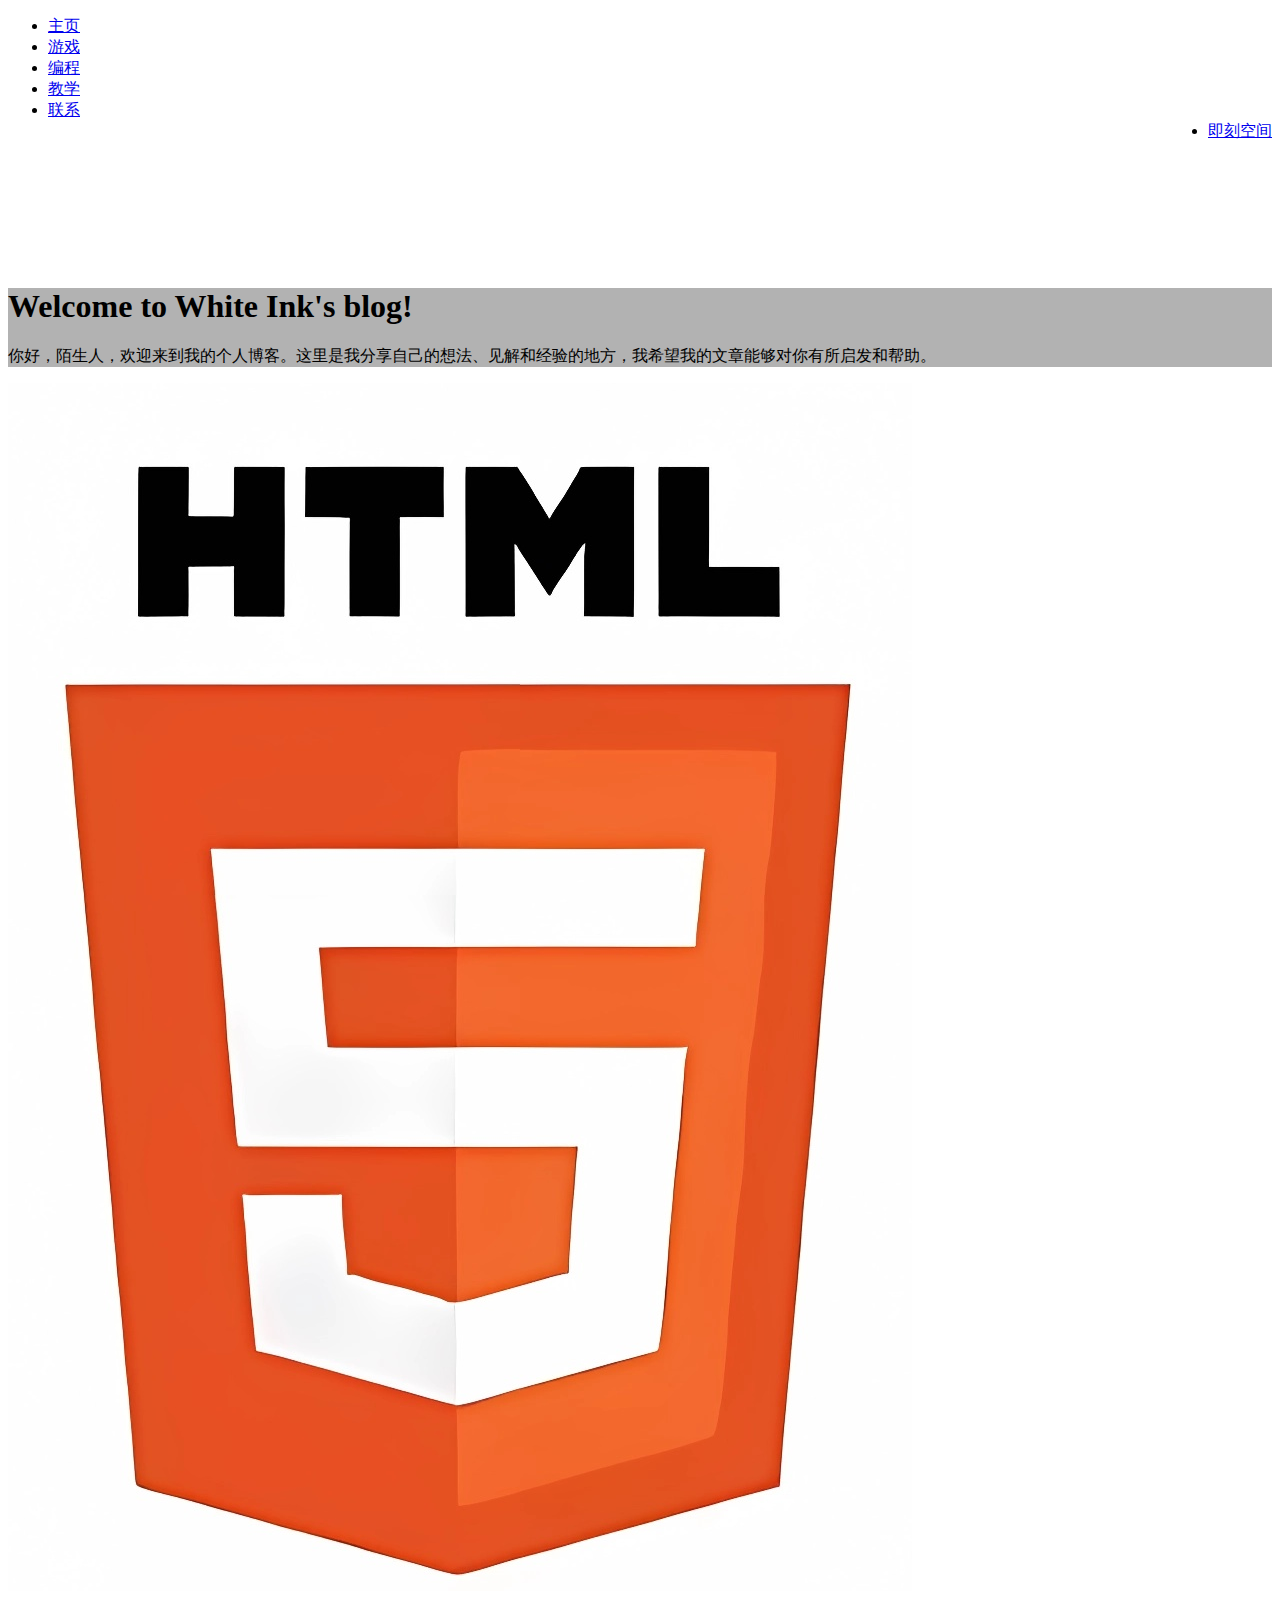
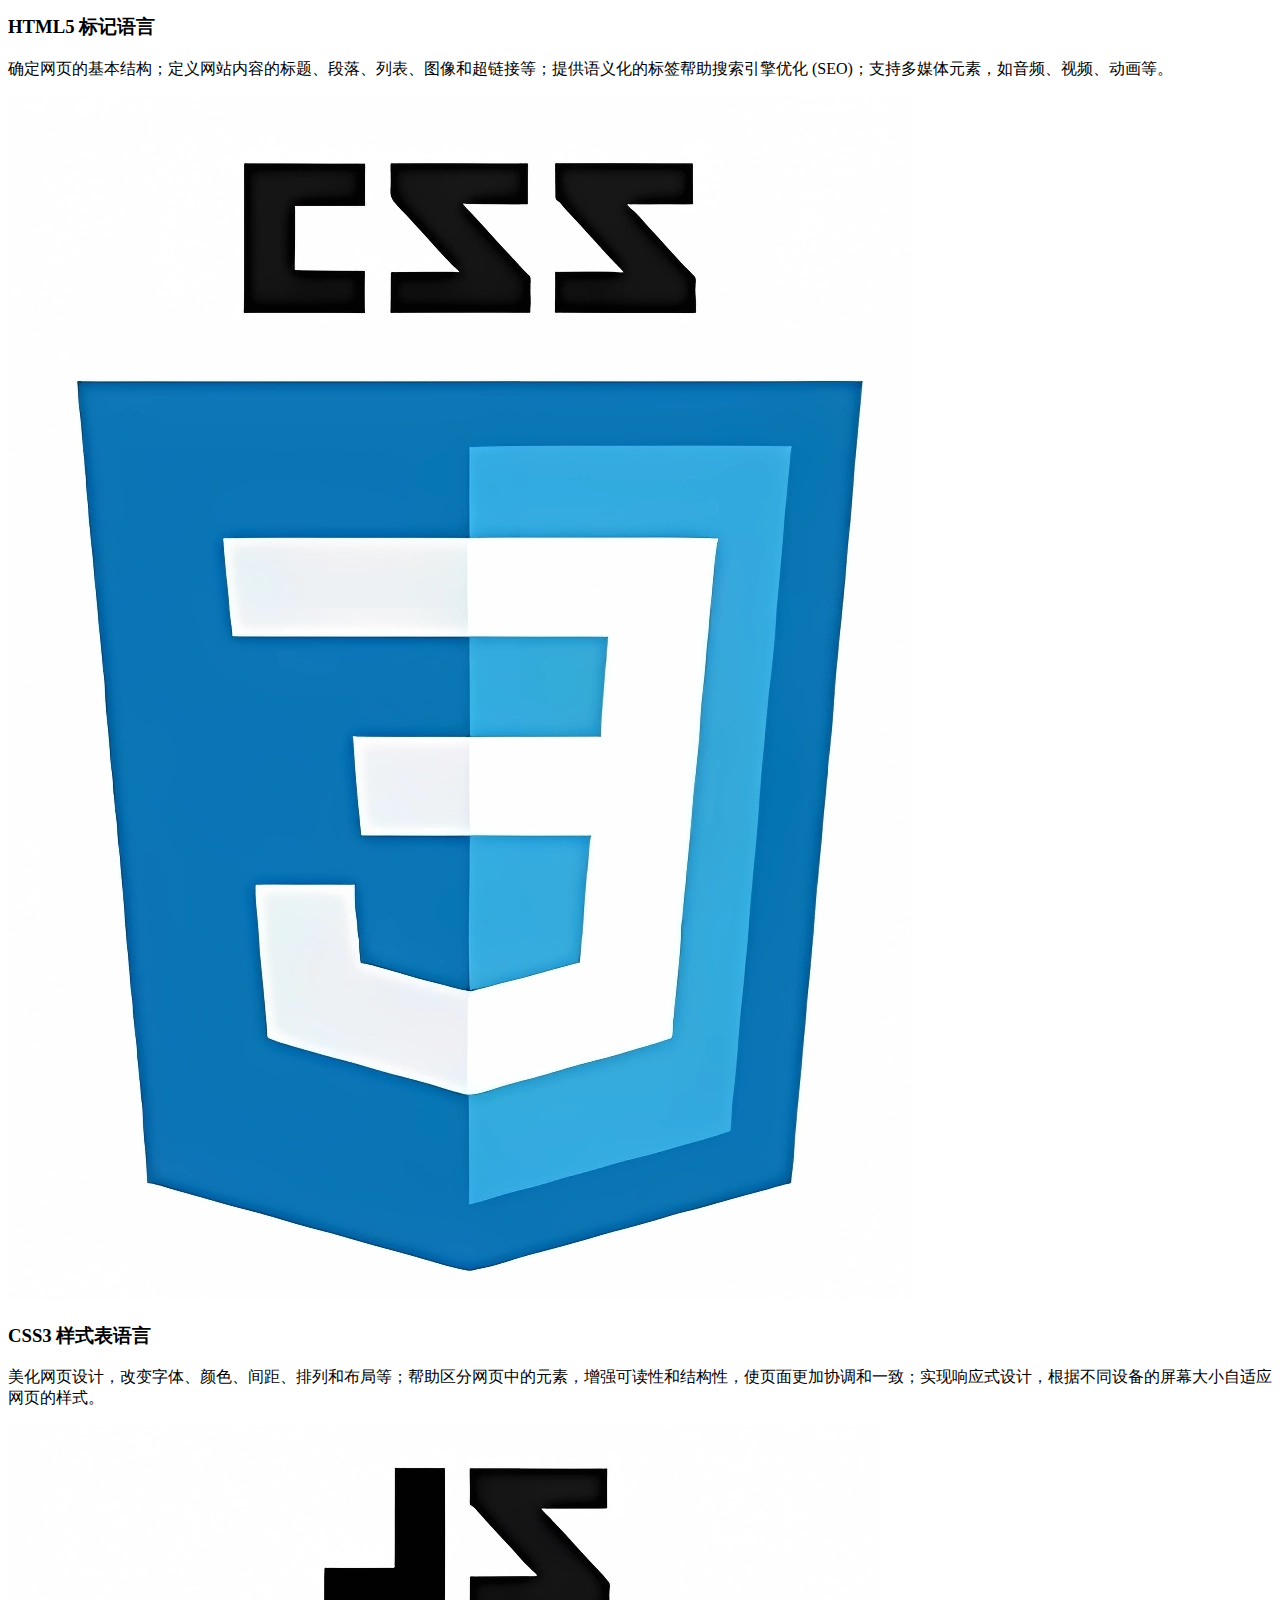
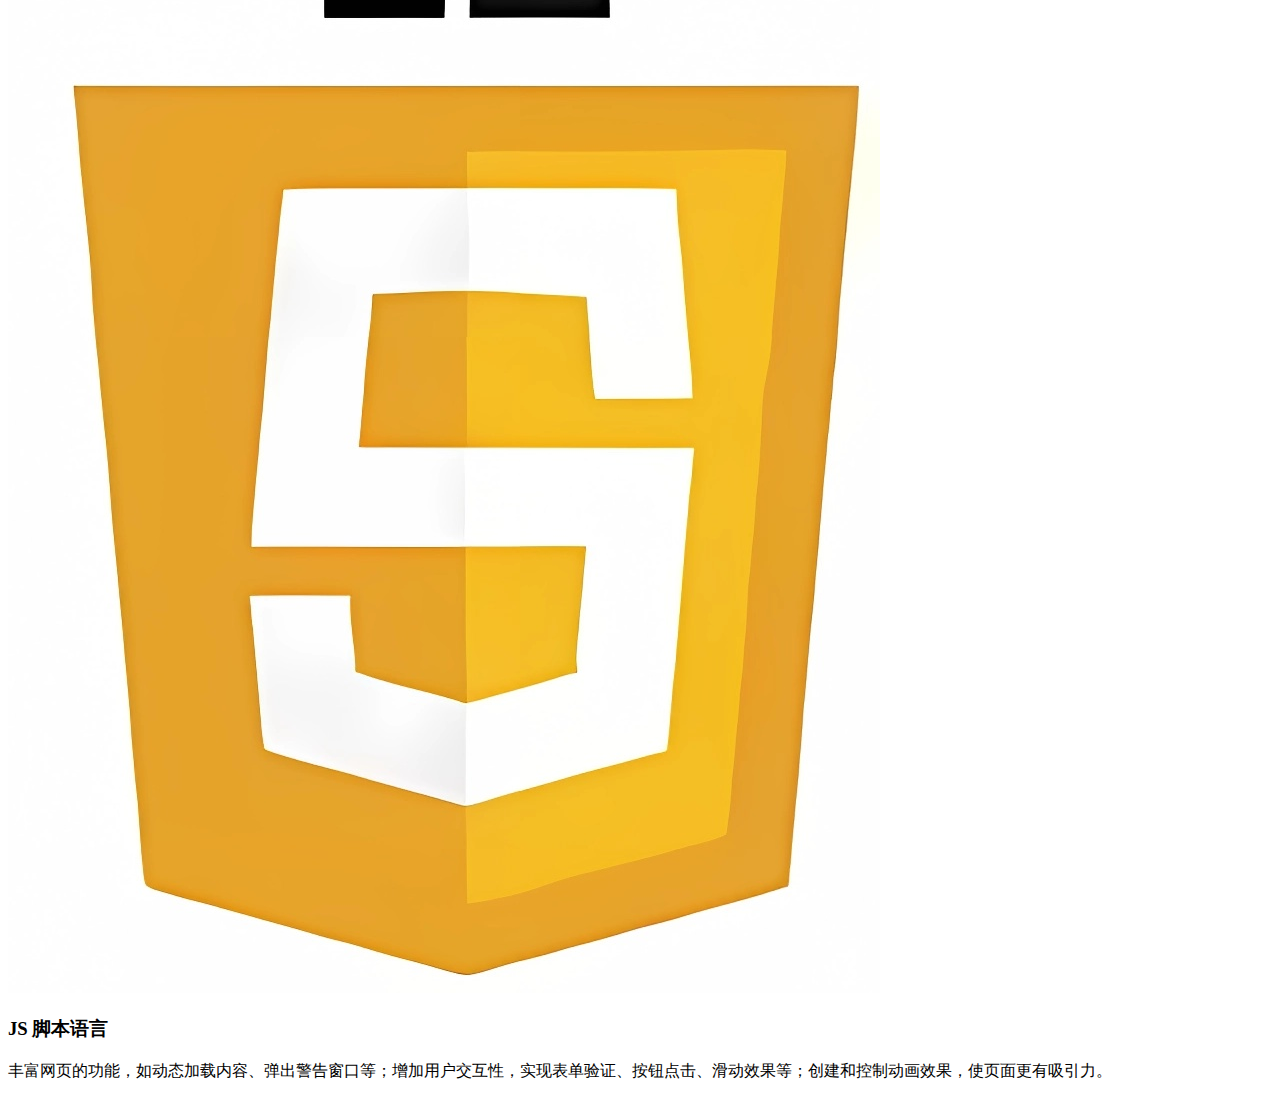
==== index.html @ d9c7d892 "Update index.html" ====
<!DOCTYPE html>
<html lang="zh">
<head>
<meta name="description" content="白墨汁的个人网站">
<meta name="keywords" content="星辰如梦,岁月如歌,白墨汁,凌墨白泽">
<meta name="author" content="白墨汁-即刻空间">
<meta charset="UTF-8">
<title>白墨汁-主页</title>
<link rel="shortcut icon" href="images/favicon.ico" />
<link rel="stylesheet" href="css/main.css">
<link rel="stylesheet" href="css/home.css">
<script src="js/main.js" type="text/javascript"></script>  
</head>
<body>
 <div class="loaderbg">
  <div class="spinner">
    <div class="double rect1"></div>
    <div class="double rect2"></div>
    <div class="double rect3"></div>
    <div class="double rect4"></div>
    <div class="double rect5"></div>
  </div>
</div>     
<script src="https://myhkw.cn/api/player/1686839993116" id="myhk" key="1686839993116" m="1"></script>
<ul style="z-index:1;">
<li><a class="active" href="https://WhiteInkStar.github.io/public">主页</a></li>
<li><a href="https://WhiteIkStar.github.io/public/game">游戏</a></li>
<li><a href="#code">编程</a></li>
<li><a href="#learning">教学</a></li>
<li><a href="#comunicate">联系</a></li>
<li style="float:right"><a class="active" href="https://WhiteInkStar.github.io/public/space">即刻空间</a></li>
</ul>
<div class="mengban"><p style="text-align:center;font-size:50px;color:white;">横屏浏览效果更佳</p></div>
<div class="neirong">
<section id="showcase">
<div class="container">
<div style="background-color:rgba(0,0,0,.3);"> <h1>Welcome to White Ink's blog!</h1>
<p>你好，陌生人，欢迎来到我的个人博客。这里是我分享自己的想法、见解和经验的地方，我希望我的文章能够对你有所启发和帮助。</p>
</div></div>
</section>
<section id="boxes">
<div class="container">
<div class="box">
<img src="images/home-01.jpg">
<h3>HTML5 标记语言</h3>
<p>确定网页的基本结构；定义网站内容的标题、段落、列表、图像和超链接等；提供语义化的标签帮助搜索引擎优化 (SEO)；支持多媒体元素，如音频、视频、动画等。</p>
</div>
<div class="box">
<img src="images/home-02.jpg">
<h3>CSS3 样式表语言</h3>
<p>美化网页设计，改变字体、颜色、间距、排列和布局等；帮助区分网页中的元素，增强可读性和结构性，使页面更加协调和一致；实现响应式设计，根据不同设备的屏幕大小自适应网页的样式。</p>
</div>
<div class="box">
<img src="images/home-03.jpg">
<h3>JS 脚本语言</h3>
<p>丰富网页的功能，如动态加载内容、弹出警告窗口等；增加用户交互性，实现表单验证、按钮点击、滑动效果等；创建和控制动画效果，使页面更有吸引力。
</p>
</div>
</div>
</section>
</div>
 <noscript>
  <style>
    .loaderbg {
      display: none;
    }
  </style>
</noscript>
<!--end-->
<!--script-->
<script type="text/javascript">
  //页面加载完成之后隐藏loading
  /*$(window).load(function () {
    $(".loaderbg").hide();
  });*/
  //设置页面加载3秒之后隐藏loading
  $(function () {
    setTimeout(function () {
      $(".loaderbg").hide();
    }, 2000);
  })
</script>
 
</body>
</html>
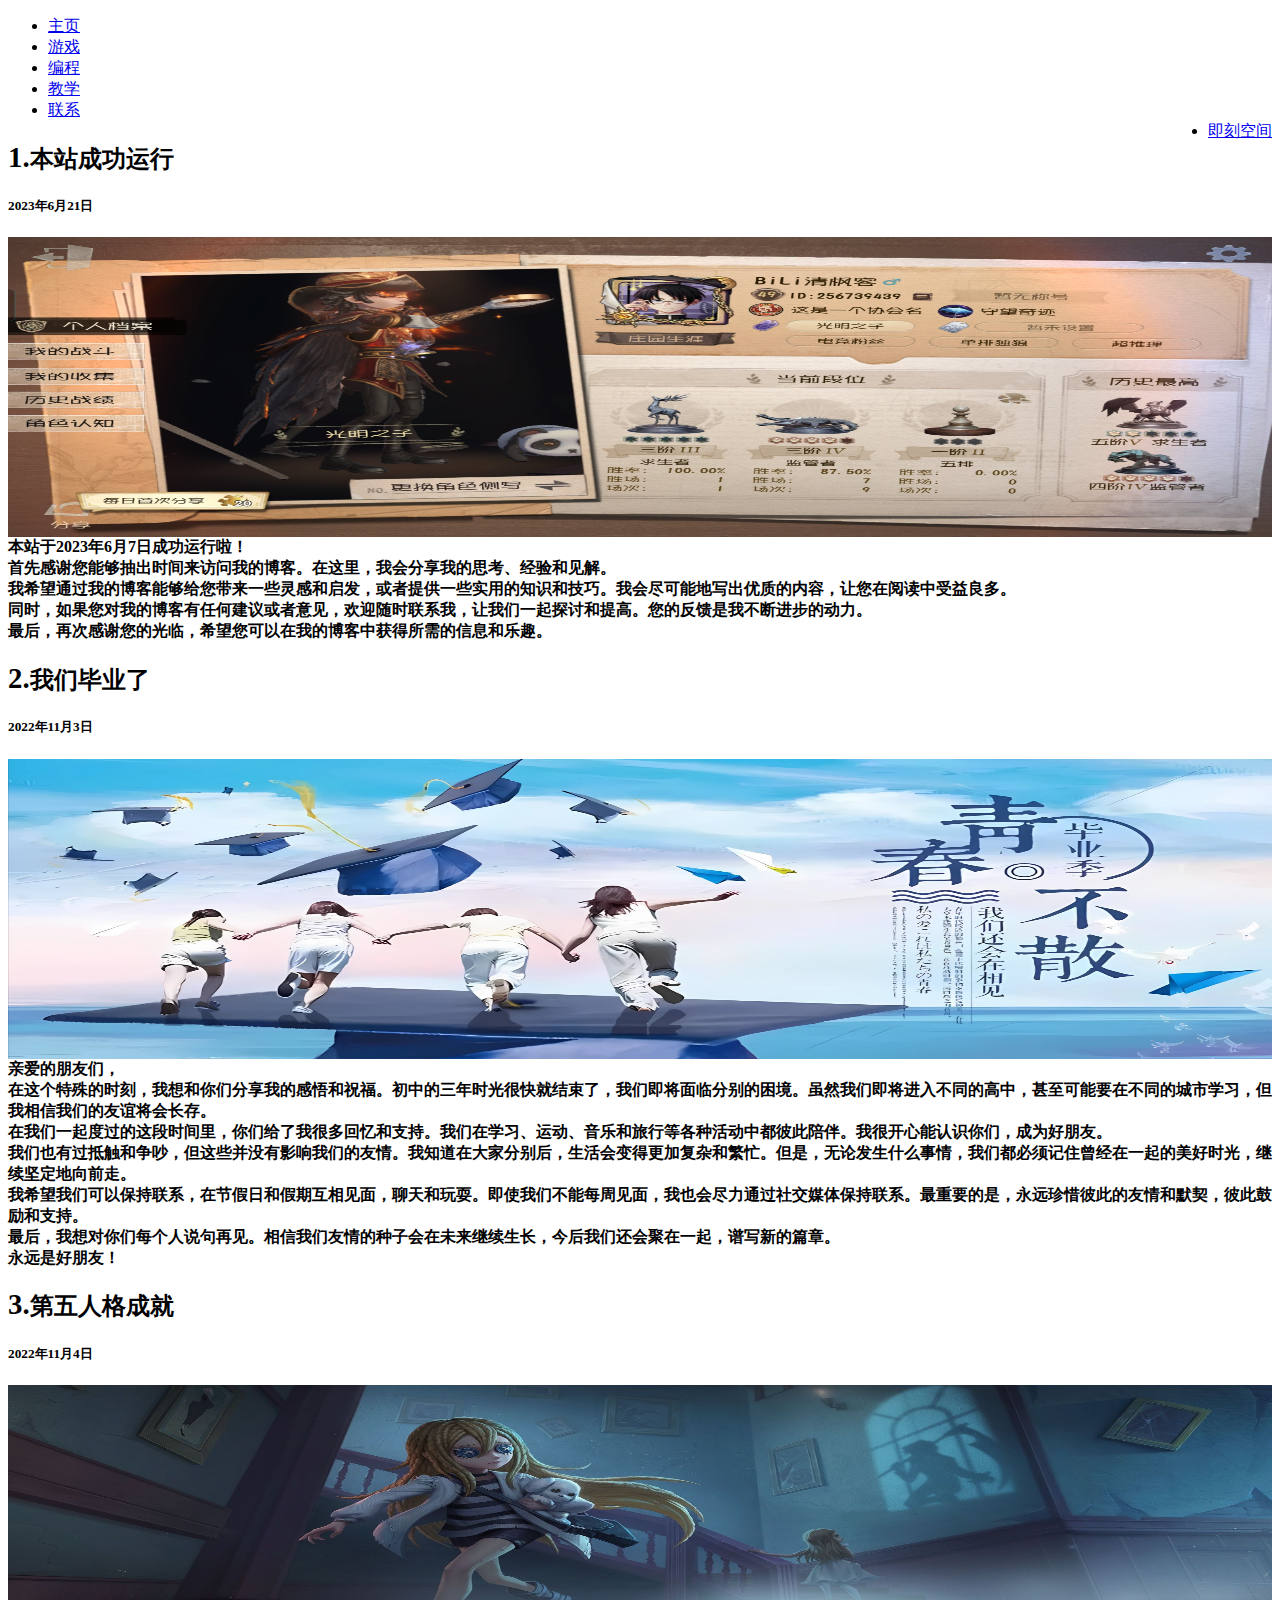
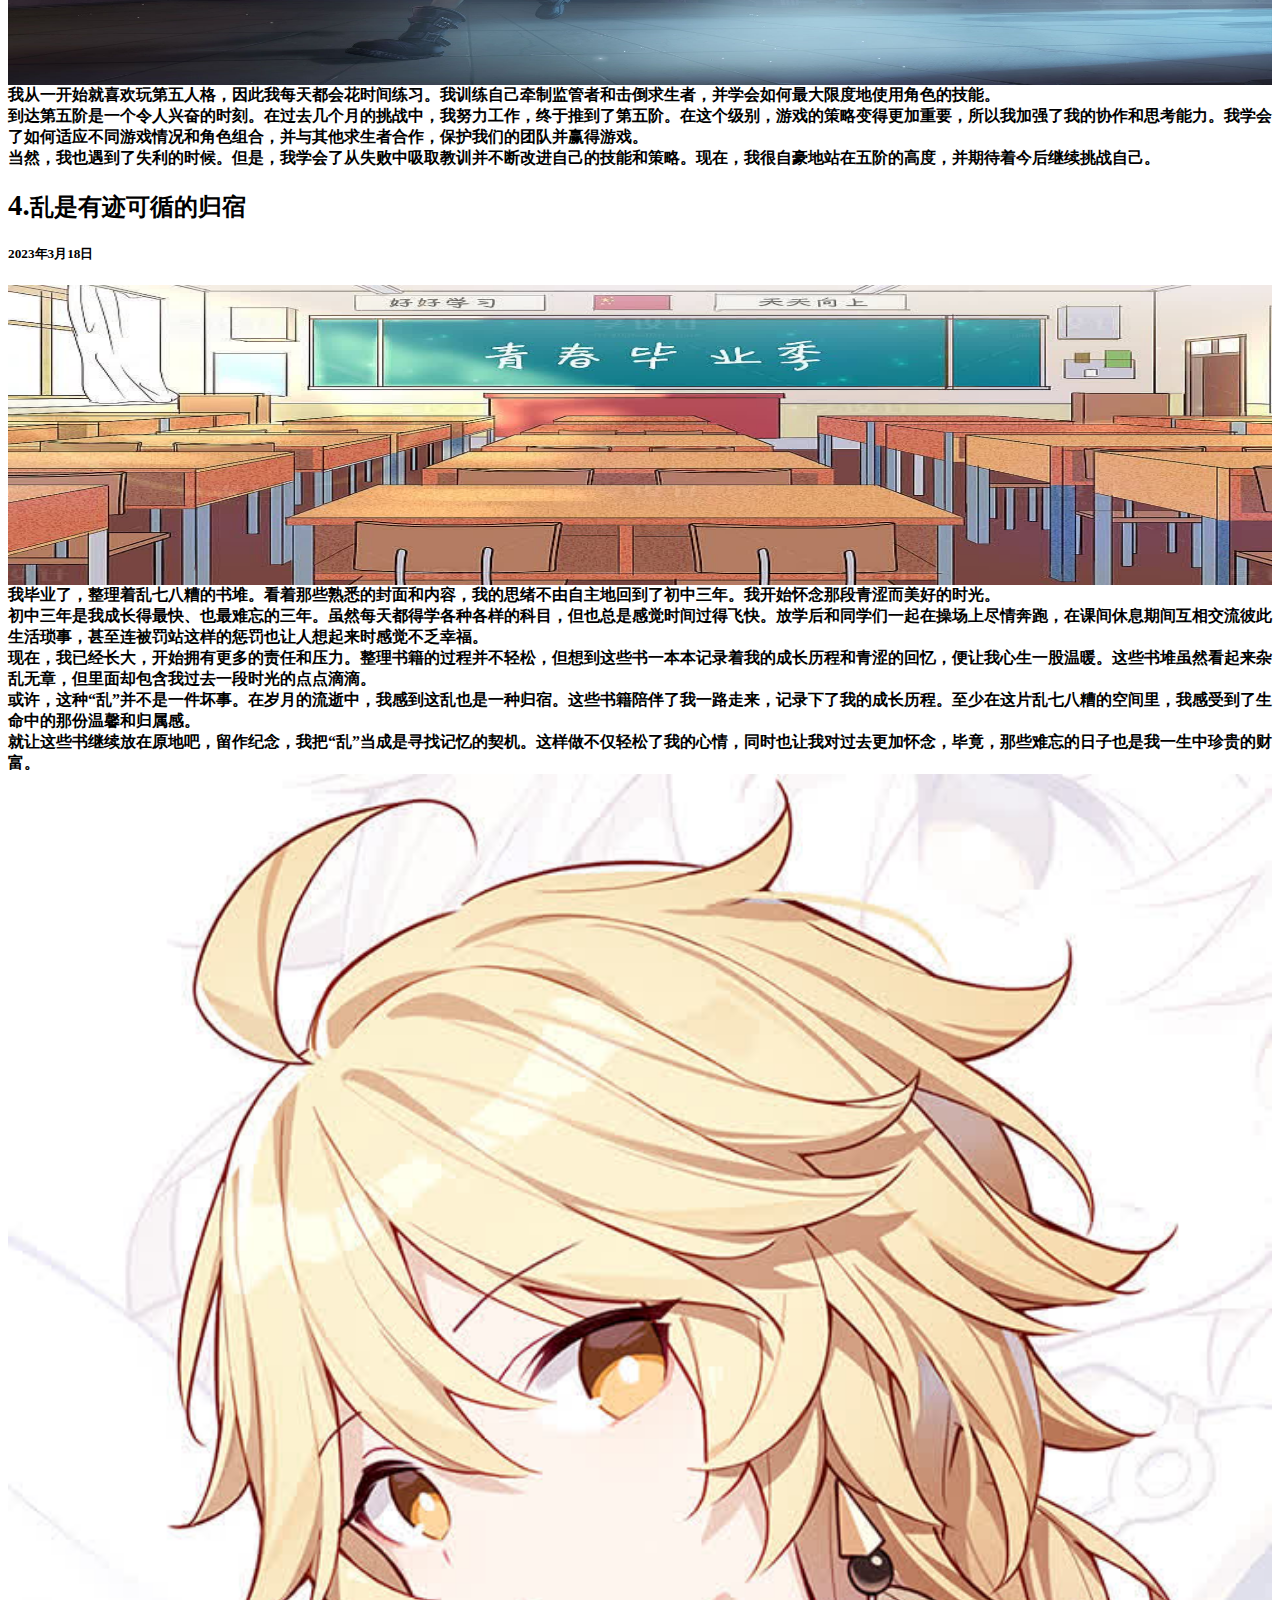
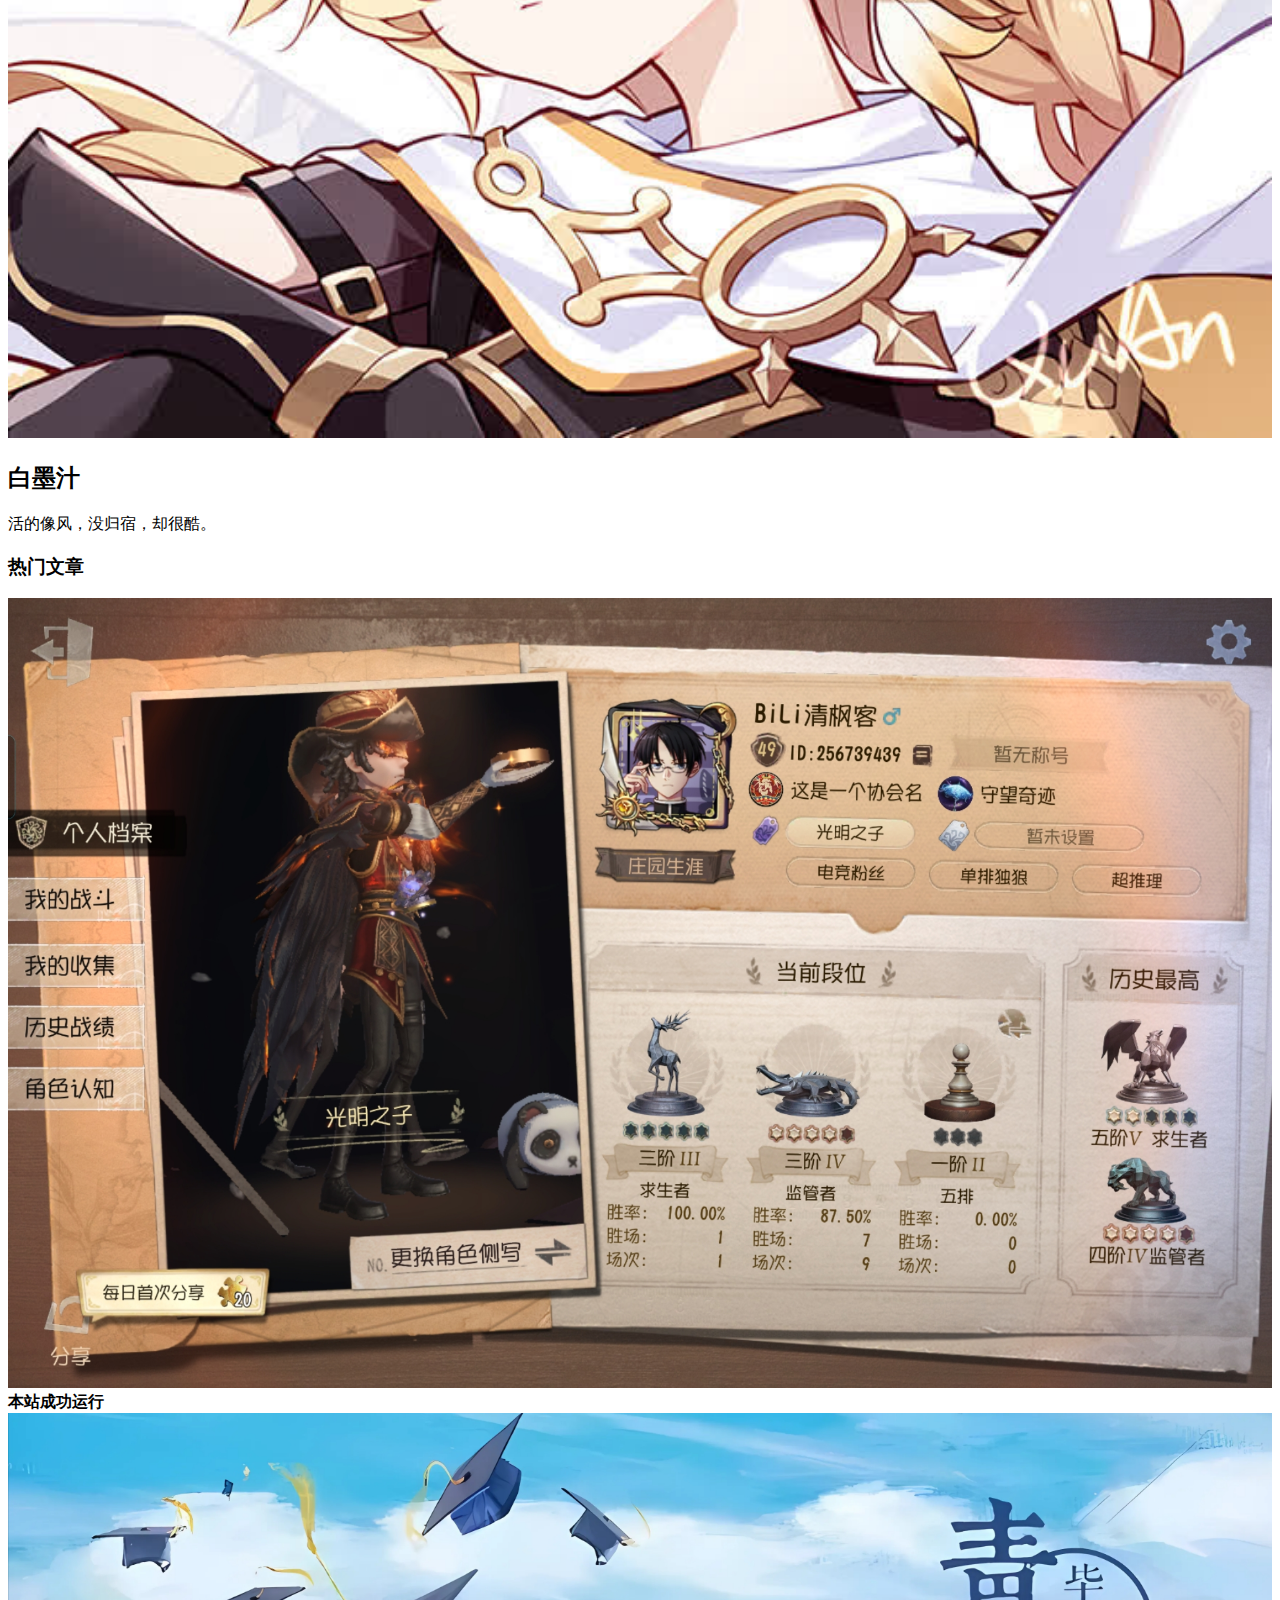
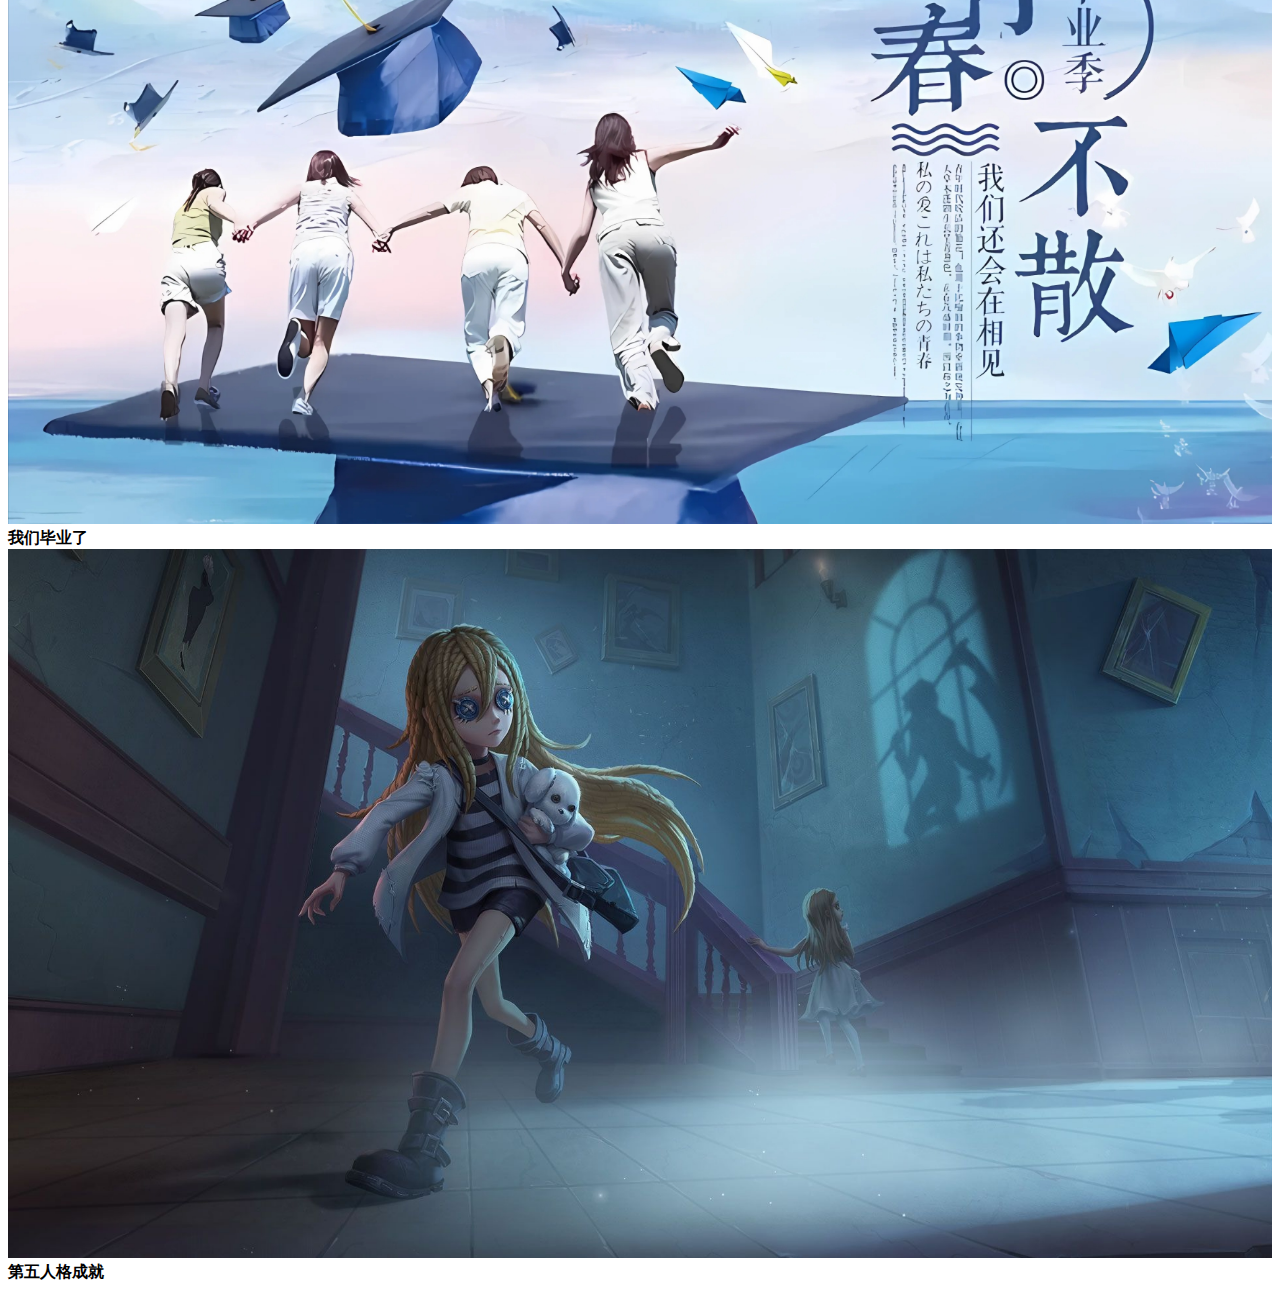
==== commit edb70e77: "Rename space.html to index.html" ====
--- a/index.html
+++ b/index.html
@@ -5,14 +5,14 @@
 <meta name="keywords" content="星辰如梦,岁月如歌,白墨汁,凌墨白泽">
 <meta name="author" content="白墨汁-即刻空间">
 <meta charset="UTF-8">
-<title>白墨汁-主页</title>
+<title>白墨汁-即刻空间</title>
 <link rel="shortcut icon" href="images/favicon.ico" />
 <link rel="stylesheet" href="css/main.css">
-<link rel="stylesheet" href="css/home.css">
+<link rel="stylesheet" href="css/space.css">
 <script src="js/main.js" type="text/javascript"></script>  
 </head>
 <body>
- <div class="loaderbg">
+<div class="loaderbg">
   <div class="spinner">
     <div class="double rect1"></div>
     <div class="double rect2"></div>
@@ -20,46 +20,67 @@
     <div class="double rect4"></div>
     <div class="double rect5"></div>
   </div>
-</div>     
-<script src="https://myhkw.cn/api/player/1686839993116" id="myhk" key="1686839993116" m="1"></script>
+</div>      
 <ul style="z-index:1;">
-<li><a class="active" href="https://WhiteInkStar.github.io/public">主页</a></li>
-<li><a href="https://WhiteIkStar.github.io/public/game">游戏</a></li>
+<li><a href="https://WhiteInkStar.github.io/public">主页</a></li>
+<li><a href="https://WhiteInkStar.github.io/public/game">游戏</a></li>
 <li><a href="#code">编程</a></li>
 <li><a href="#learning">教学</a></li>
 <li><a href="#comunicate">联系</a></li>
 <li style="float:right"><a class="active" href="https://WhiteInkStar.github.io/public/space">即刻空间</a></li>
 </ul>
-<div class="mengban"><p style="text-align:center;font-size:50px;color:white;">横屏浏览效果更佳</p></div>
-<div class="neirong">
-<section id="showcase">
-<div class="container">
-<div style="background-color:rgba(0,0,0,.3);"> <h1>Welcome to White Ink's blog!</h1>
-<p>你好，陌生人，欢迎来到我的个人博客。这里是我分享自己的想法、见解和经验的地方，我希望我的文章能够对你有所启发和帮助。</p>
-</div></div>
-</section>
-<section id="boxes">
-<div class="container">
-<div class="box">
-<img src="images/home-01.jpg">
-<h3>HTML5 标记语言</h3>
-<p>确定网页的基本结构；定义网站内容的标题、段落、列表、图像和超链接等；提供语义化的标签帮助搜索引擎优化 (SEO)；支持多媒体元素，如音频、视频、动画等。</p>
+<script src="https://myhkw.cn/api/player/1686839993116" id="myhk" key="1686839993116" m="1"></script>    
+<div class="main"></div>   
+<div class="me">
+<div class="row">
+<div class="leftcolumn">    
+<div class="card" id="1">
+<h2><big>1.</big>本站成功运行</h2>
+<h5>2023年6月21日</h5>
+<div class="fakeimg" style="height:300px;">
+<img src="images/01.jpg" alt="封面" width="100%" height="100%">
 </div>
-<div class="box">
-<img src="images/home-02.jpg">
-<h3>CSS3 样式表语言</h3>
-<p>美化网页设计，改变字体、颜色、间距、排列和布局等；帮助区分网页中的元素，增强可读性和结构性，使页面更加协调和一致；实现响应式设计，根据不同设备的屏幕大小自适应网页的样式。</p>
+<b>本站于2023年6月7日成功运行啦！<br>首先感谢您能够抽出时间来访问我的博客。在这里，我会分享我的思考、经验和见解。<br>我希望通过我的博客能够给您带来一些灵感和启发，或者提供一些实用的知识和技巧。我会尽可能地写出优质的内容，让您在阅读中受益良多。<br>同时，如果您对我的博客有任何建议或者意见，欢迎随时联系我，让我们一起探讨和提高。您的反馈是我不断进步的动力。<br>最后，再次感谢您的光临，希望您可以在我的博客中获得所需的信息和乐趣。</b>
 </div>
-<div class="box">
-<img src="images/home-03.jpg">
-<h3>JS 脚本语言</h3>
-<p>丰富网页的功能，如动态加载内容、弹出警告窗口等；增加用户交互性，实现表单验证、按钮点击、滑动效果等；创建和控制动画效果，使页面更有吸引力。
-</p>
+<div class="card" id="2">
+<h2><big>2.</big>我们毕业了</h2>
+<h5>2022年11月3日</h5>
+<div class="fakeimg" style="height:300px;"><img src="images/02.jpg" alt="封面" width="100%" height="100%"></div>
+<b>亲爱的朋友们，<br>在这个特殊的时刻，我想和你们分享我的感悟和祝福。初中的三年时光很快就结束了，我们即将面临分别的困境。虽然我们即将进入不同的高中，甚至可能要在不同的城市学习，但我相信我们的友谊将会长存。<br>在我们一起度过的这段时间里，你们给了我很多回忆和支持。我们在学习、运动、音乐和旅行等各种活动中都彼此陪伴。我很开心能认识你们，成为好朋友。<br>我们也有过抵触和争吵，但这些并没有影响我们的友情。我知道在大家分别后，生活会变得更加复杂和繁忙。但是，无论发生什么事情，我们都必须记住曾经在一起的美好时光，继续坚定地向前走。<br>我希望我们可以保持联系，在节假日和假期互相见面，聊天和玩耍。即使我们不能每周见面，我也会尽力通过社交媒体保持联系。最重要的是，永远珍惜彼此的友情和默契，彼此鼓励和支持。<br>最后，我想对你们每个人说句再见。相信我们友情的种子会在未来继续生长，今后我们还会聚在一起，谱写新的篇章。<br>永远是好朋友！</b>
 </div>
+<div class="card" id="3">
+<h2><big>3.</big>第五人格成就</h2>
+<h5>2022年11月4日</h5>
+<div class="fakeimg" style="height:300px;"><img src="images/03.jpg" alt="封面" width="100%" height="100%"></div>
+<b>我从一开始就喜欢玩第五人格，因此我每天都会花时间练习。我训练自己牵制监管者和击倒求生者，并学会如何最大限度地使用角色的技能。<br>到达第五阶是一个令人兴奋的时刻。在过去几个月的挑战中，我努力工作，终于推到了第五阶。在这个级别，游戏的策略变得更加重要，所以我加强了我的协作和思考能力。我学会了如何适应不同游戏情况和角色组合，并与其他求生者合作，保护我们的团队并赢得游戏。<br>当然，我也遇到了失利的时候。但是，我学会了从失败中吸取教训并不断改进自己的技能和策略。现在，我很自豪地站在五阶的高度，并期待着今后继续挑战自己。</b>
 </div>
-</section>
+<div class="card" id="4">
+<h2><big>4.</big>乱是有迹可循的归宿</h2>
+<h5>2023年3月18日</h5>
+<div class="fakeimg" style="height:300px;"><img src="images/04.jpg" alt="封面" width="100%" height="100%"></div>
+<b>我毕业了，整理着乱七八糟的书堆。看着那些熟悉的封面和内容，我的思绪不由自主地回到了初中三年。我开始怀念那段青涩而美好的时光。<br>初中三年是我成长得最快、也最难忘的三年。虽然每天都得学各种各样的科目，但也总是感觉时间过得飞快。放学后和同学们一起在操场上尽情奔跑，在课间休息期间互相交流彼此生活琐事，甚至连被罚站这样的惩罚也让人想起来时感觉不乏幸福。<br>现在，我已经长大，开始拥有更多的责任和压力。整理书籍的过程并不轻松，但想到这些书一本本记录着我的成长历程和青涩的回忆，便让我心生一股温暖。这些书堆虽然看起来杂乱无章，但里面却包含我过去一段时光的点点滴滴。<br>或许，这种“乱”并不是一件坏事。在岁月的流逝中，我感到这乱也是一种归宿。这些书籍陪伴了我一路走来，记录下了我的成长历程。至少在这片乱七八糟的空间里，我感受到了生命中的那份温馨和归属感。<br>就让这些书继续放在原地吧，留作纪念，我把“乱”当成是寻找记忆的契机。这样做不仅轻松了我的心情，同时也让我对过去更加怀念，毕竟，那些难忘的日子也是我一生中珍贵的财富。</b>
 </div>
- <noscript>
+</iv>
+</div>
+<div class="rightcolumn">
+<div class="card">
+<div class="fakeimg" style="height:100%"><img src="images/touxiang.jpg" width="100%">
+</div> 
+<h2>白墨汁</h2>
+<p>活的像风，没归宿，却很酷。</p>                           
+</div>
+<div class="card">
+<h3>热门文章</h3>
+<div class="fakeimg" style="height:100%"><a href="#1"><img src="images/01.jpg" width="100%"></a><b>本站成功运行</b>
+</div> 
+<div class="fakeimg" style="height:100%"><a href="#2"><img src="images/02.jpg" width="100%"></a><b>我们毕业了</b>
+</div> 
+<div class="fakeimg" style="height:100%"><a href="#3"><img src="images/03.jpg" width="100%"></a><b>第五人格成就</b>
+</div> </div>
+</div>
+</div></div></div>
+</div>
+<noscript>
   <style>
     .loaderbg {
       display: none;
@@ -77,9 +98,8 @@
   $(function () {
     setTimeout(function () {
       $(".loaderbg").hide();
-    }, 2000);
+    }, 7000);
   })
-</script>
- 
+</script>  
 </body>
 </html>
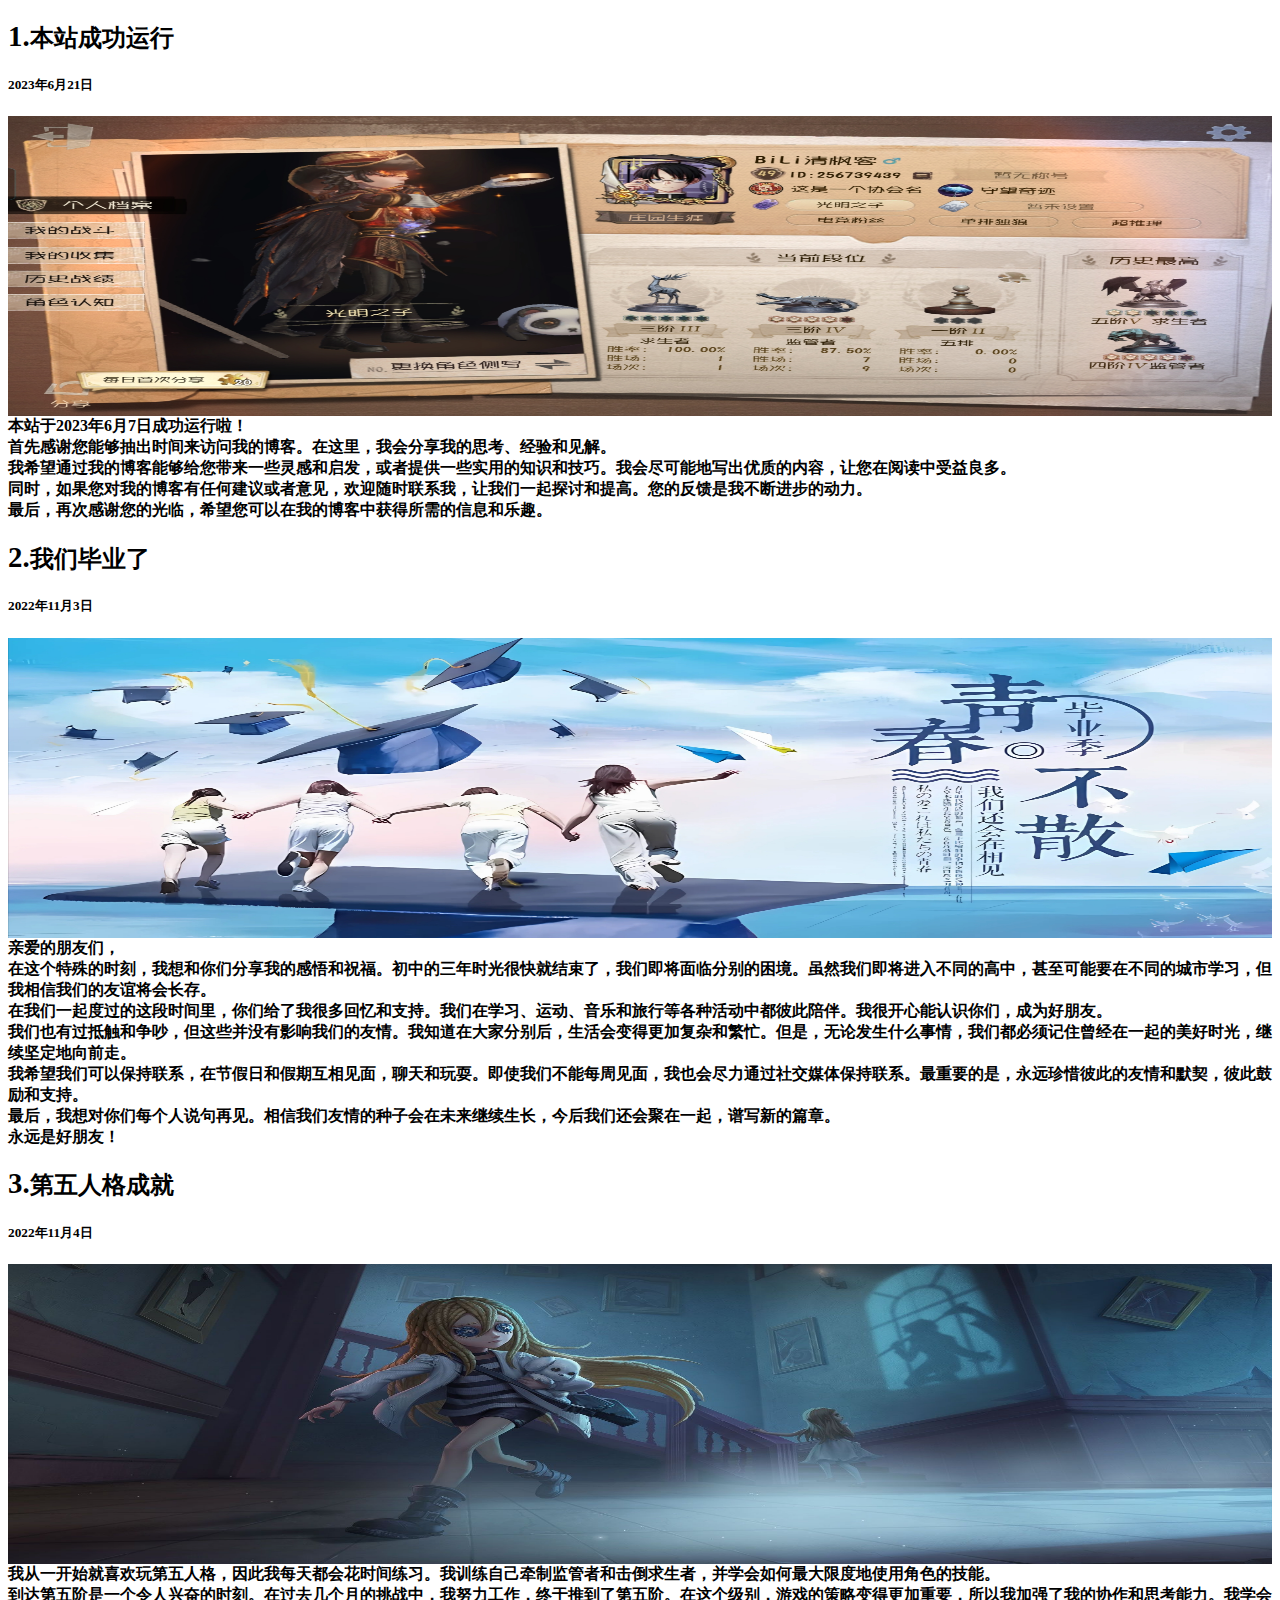
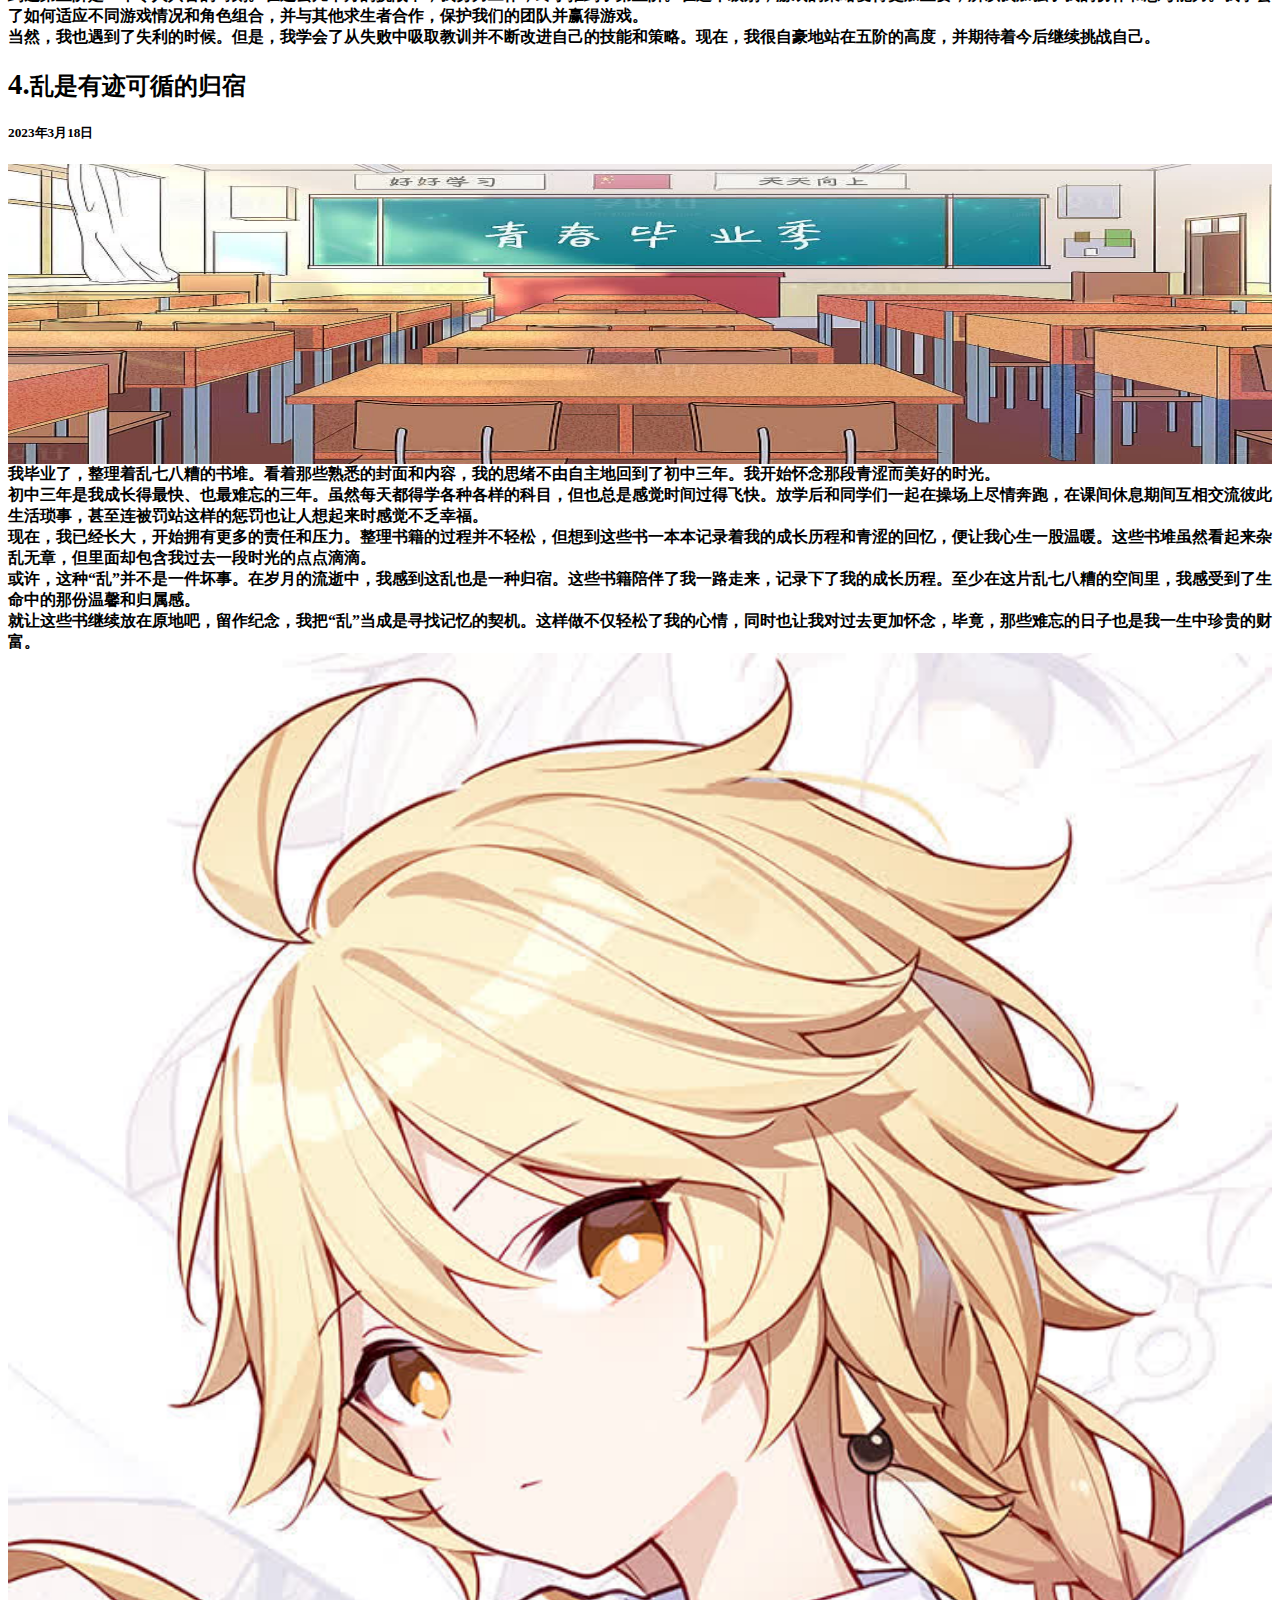
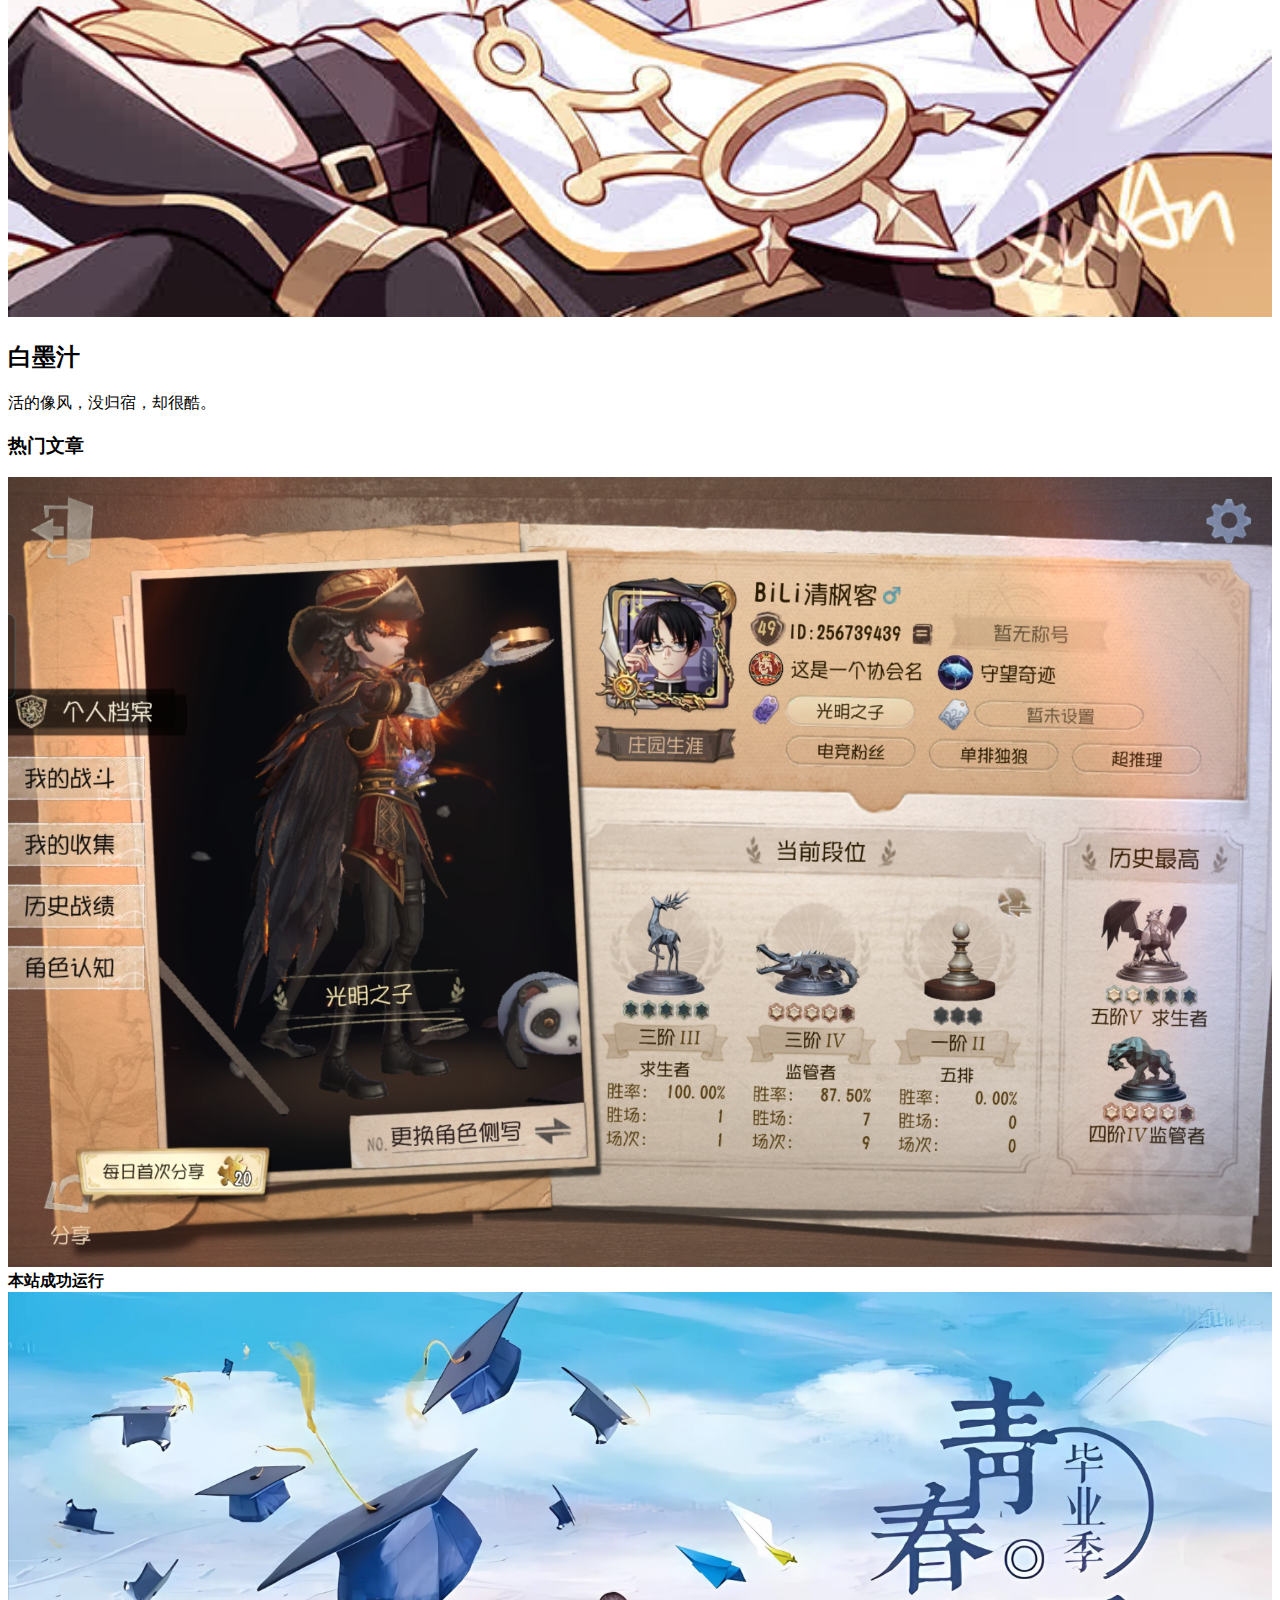
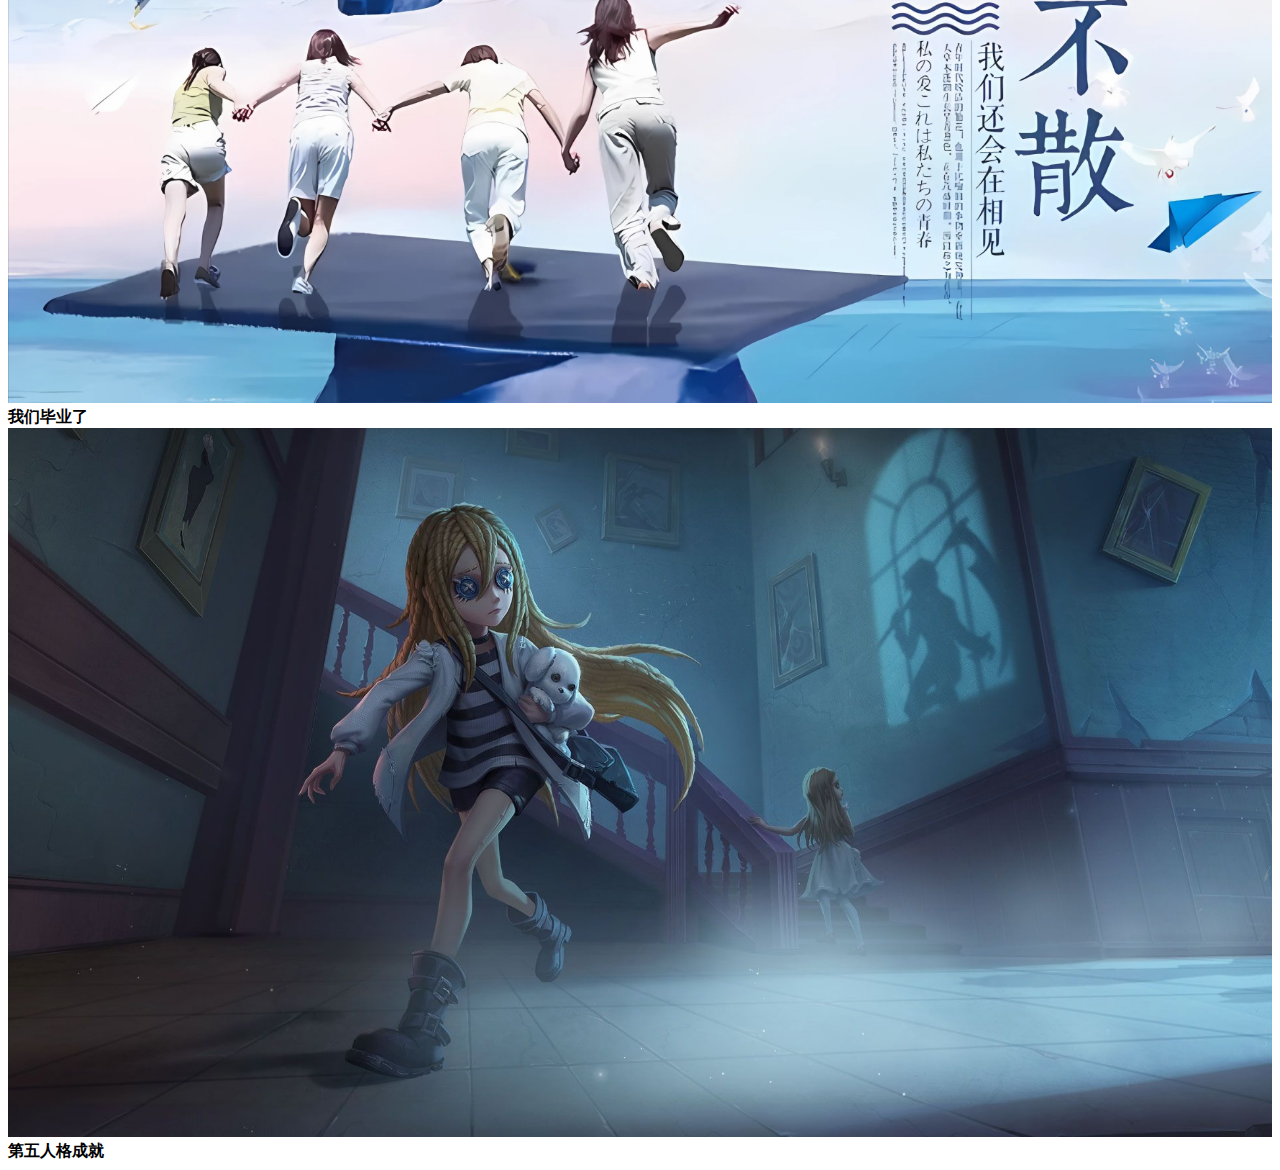
==== commit 21ea7de3: "Update index.html" ====
--- a/index.html
+++ b/index.html
@@ -21,14 +21,7 @@
     <div class="double rect5"></div>
   </div>
 </div>      
-<ul style="z-index:1;">
-<li><a href="https://WhiteInkStar.github.io/public">主页</a></li>
-<li><a href="https://WhiteInkStar.github.io/public/game">游戏</a></li>
-<li><a href="#code">编程</a></li>
-<li><a href="#learning">教学</a></li>
-<li><a href="#comunicate">联系</a></li>
-<li style="float:right"><a class="active" href="https://WhiteInkStar.github.io/public/space">即刻空间</a></li>
-</ul>
+
 <script src="https://myhkw.cn/api/player/1686839993116" id="myhk" key="1686839993116" m="1"></script>    
 <div class="main"></div>   
 <div class="me">
